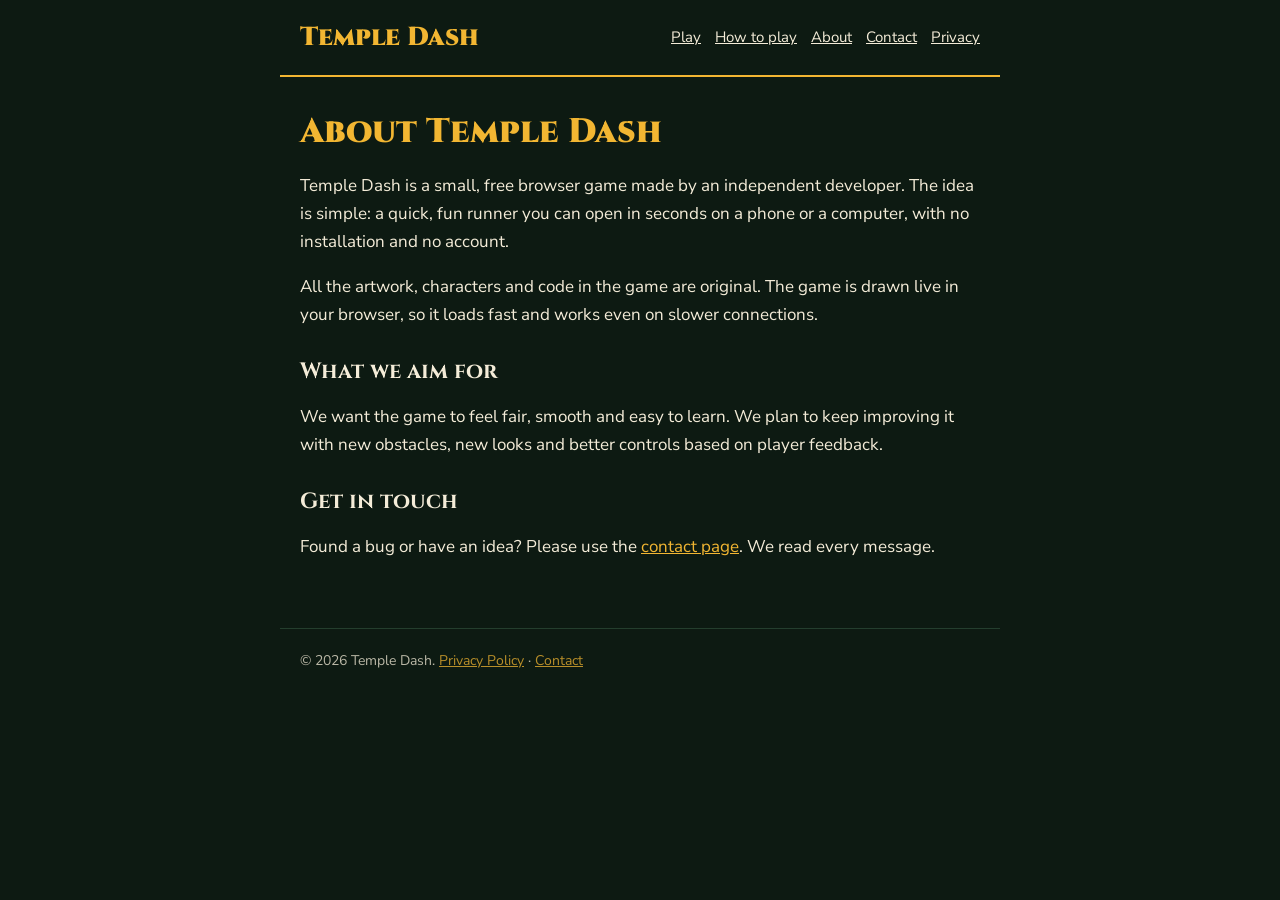
==== about.html @ 45e24401 "Add files via upload" ====
<!DOCTYPE html><html lang="en"><head><meta charset="utf-8"><meta name="viewport" content="width=device-width, initial-scale=1"><link href="https://fonts.googleapis.com/css2?family=Cinzel:wght@700;900&family=Nunito+Sans:wght@400;800&display=swap" rel="stylesheet"><link rel="stylesheet" href="style.css"><title>About Temple Dash</title><meta name="description" content="About Temple Dash, a free browser endless runner game made by an independent developer."></head><body><header><a class="logo" href="index.html">Temple Dash</a><nav><a href="index.html">Play</a><a href="guide.html">How to play</a><a href="about.html">About</a><a href="contact.html">Contact</a><a href="privacy.html">Privacy</a></nav></header><main>
<h1>About Temple Dash</h1>
<p>Temple Dash is a small, free browser game made by an independent developer. The idea is simple: a quick, fun runner you can open in seconds on a phone or a computer, with no installation and no account.</p>
<p>All the artwork, characters and code in the game are original. The game is drawn live in your browser, so it loads fast and works even on slower connections.</p>
<h2>What we aim for</h2>
<p>We want the game to feel fair, smooth and easy to learn. We plan to keep improving it with new obstacles, new looks and better controls based on player feedback.</p>
<h2>Get in touch</h2>
<p>Found a bug or have an idea? Please use the <a href="contact.html">contact page</a>. We read every message.</p>
</main><footer>© 2026 Temple Dash. <a href="privacy.html">Privacy Policy</a> · <a href="contact.html">Contact</a></footer></body></html>
---- style.css ----
:root{--moss:#16301f;--gold:#f2b632;--ink:#0d1a12;--txt:#f4ecd8;color-scheme:dark}
*{box-sizing:border-box}
body{margin:0;background:var(--ink);color:var(--txt);font:17px/1.65 "Nunito Sans",system-ui,sans-serif;padding:env(safe-area-inset-top,0) 0 env(safe-area-inset-bottom,0)}
header,main,footer{max-width:720px;margin:0 auto;padding:20px}
header{display:flex;justify-content:space-between;align-items:center;flex-wrap:wrap;gap:10px;border-bottom:2px solid var(--gold)}
header a.logo{font:900 26px Cinzel,Georgia,serif;color:var(--gold);text-decoration:none}
nav a{color:var(--txt);margin-left:14px;font-size:15px}
nav a:hover,a:hover{color:var(--gold)}
a{color:var(--gold)}
h1{font:900 34px Cinzel,Georgia,serif;color:var(--gold);margin:12px 0}
h2{font:700 22px Cinzel,Georgia,serif;margin:28px 0 6px}
.play{display:inline-block;background:var(--gold);color:#241a05;font-weight:800;padding:10px 26px;border-radius:4px 14px 4px 14px;text-decoration:none;margin:10px 0}
footer{font-size:14px;opacity:.75;border-top:1px solid #2c4a37;margin-top:30px}
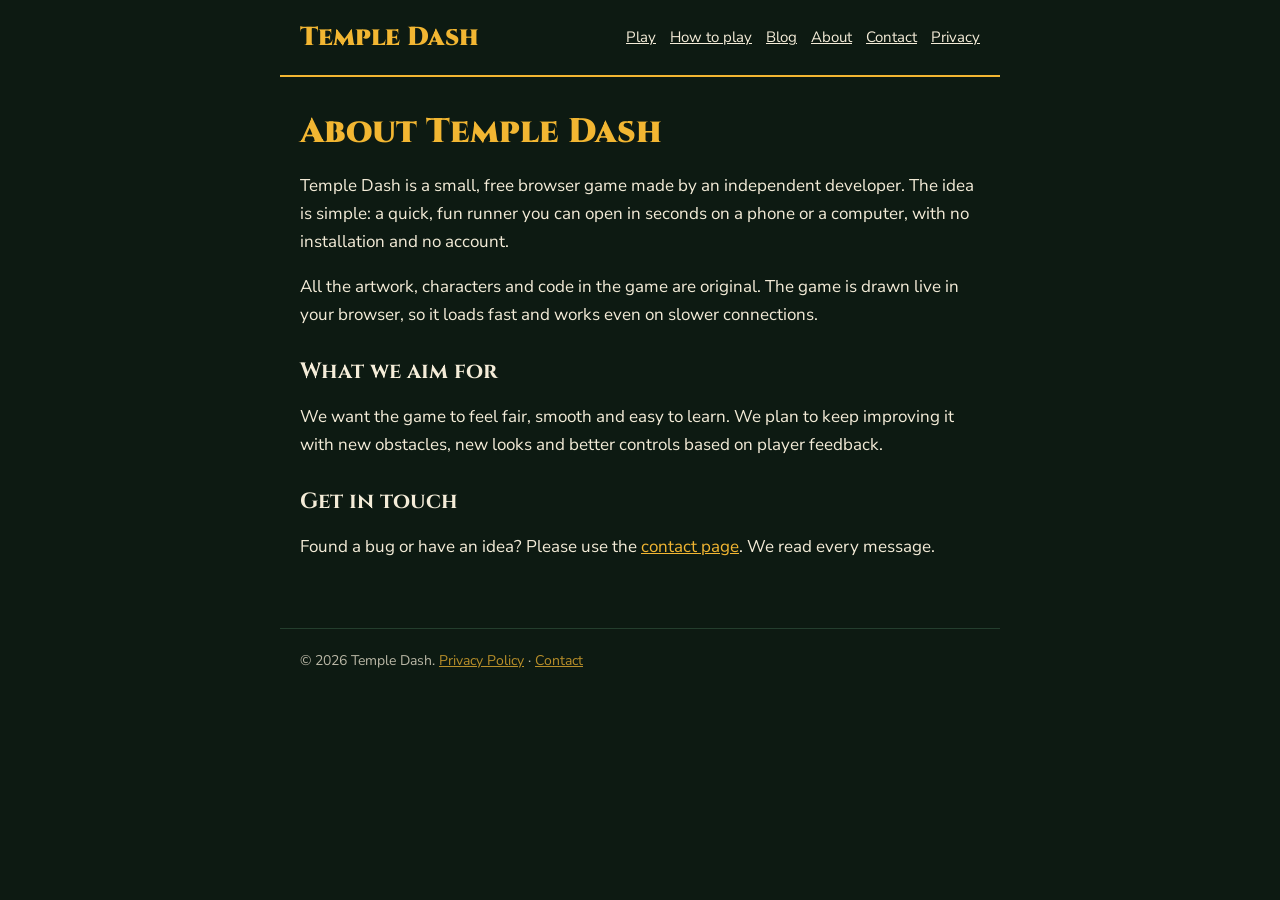
==== commit 38ef37a8: "Add files via upload" ====
--- a/about.html
+++ b/about.html
@@ -1,4 +1,6 @@
-<!DOCTYPE html><html lang="en"><head><meta charset="utf-8"><meta name="viewport" content="width=device-width, initial-scale=1"><link href="https://fonts.googleapis.com/css2?family=Cinzel:wght@700;900&family=Nunito+Sans:wght@400;800&display=swap" rel="stylesheet"><link rel="stylesheet" href="style.css"><title>About Temple Dash</title><meta name="description" content="About Temple Dash, a free browser endless runner game made by an independent developer."></head><body><header><a class="logo" href="index.html">Temple Dash</a><nav><a href="index.html">Play</a><a href="guide.html">How to play</a><a href="about.html">About</a><a href="contact.html">Contact</a><a href="privacy.html">Privacy</a></nav></header><main>
+<!DOCTYPE html><html lang="en"><head>
+<script async src="https://pagead2.googlesyndication.com/pagead/js/adsbygoogle.js?client=ca-pub-4609575758527951"
+     crossorigin="anonymous"></script><meta charset="utf-8"><meta name="viewport" content="width=device-width, initial-scale=1"><link href="https://fonts.googleapis.com/css2?family=Cinzel:wght@700;900&family=Nunito+Sans:wght@400;800&display=swap" rel="stylesheet"><link rel="stylesheet" href="style.css"><title>About Temple Dash</title><meta name="description" content="About Temple Dash, a free browser endless runner game made by an independent developer."></head><body><header><a class="logo" href="index.html">Temple Dash</a><nav><a href="index.html">Play</a><a href="guide.html">How to play</a><a href="blog.html">Blog</a><a href="about.html">About</a><a href="contact.html">Contact</a><a href="privacy.html">Privacy</a></nav></header><main>
 <h1>About Temple Dash</h1>
 <p>Temple Dash is a small, free browser game made by an independent developer. The idea is simple: a quick, fun runner you can open in seconds on a phone or a computer, with no installation and no account.</p>
 <p>All the artwork, characters and code in the game are original. The game is drawn live in your browser, so it loads fast and works even on slower connections.</p>
